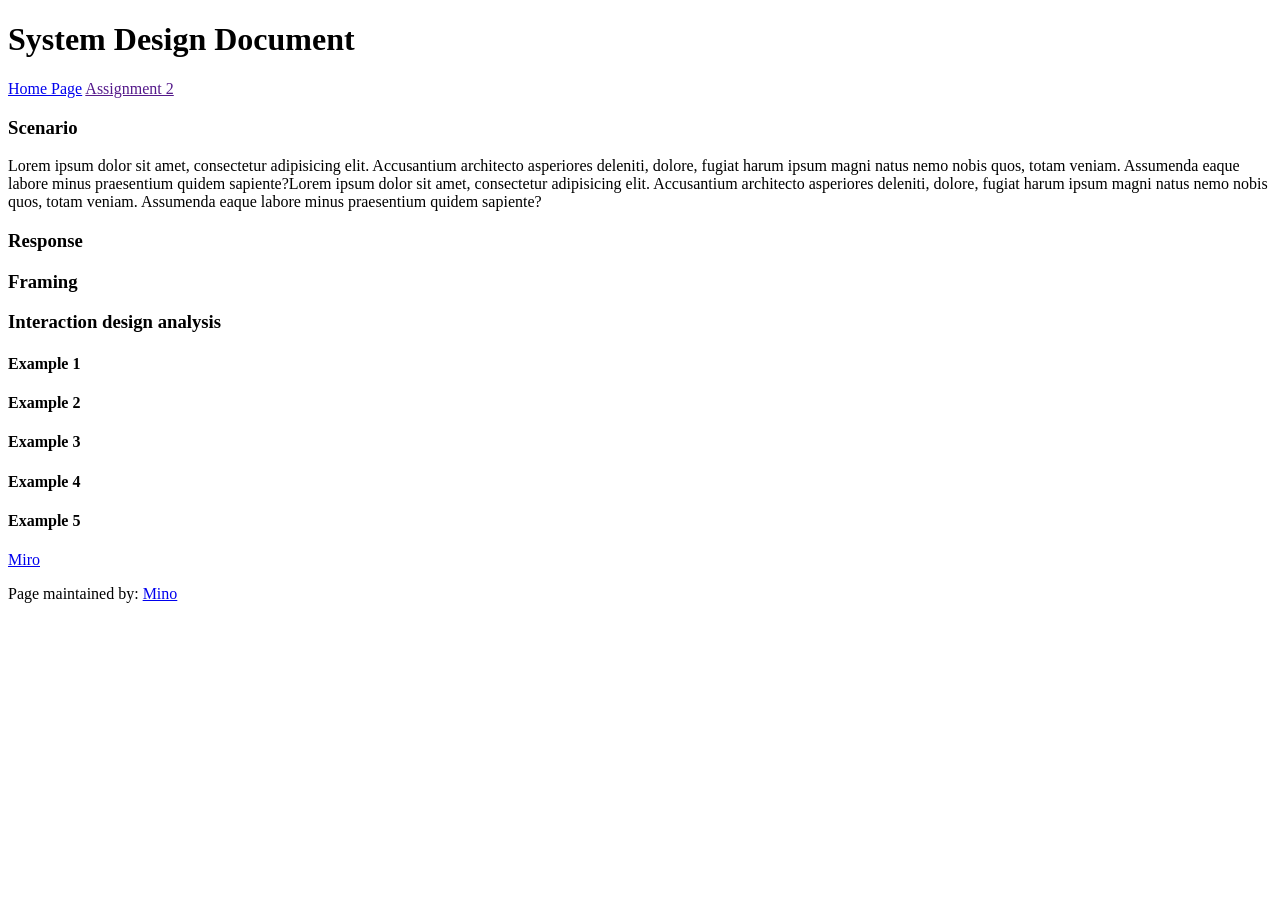
==== assignment1.html @ 92b1b7b3 "Update assignment1.html" ====
<!doctype html>
<html lang="en">
<head>
    <meta charset="UTF-8">
    <meta name="viewport"
          content="width=device-width, user-scalable=no, initial-scale=1.0, maximum-scale=1.0, minimum-scale=1.0">
    <meta http-equiv="X-UA-Compatible" content="ie=edge">

    <!-- !!!!! -->
    <!--    change this to refer to your specific page  -->
    <title>Assignment 1</title>

    <!-- !!!!! -->
    <!--  change this to your preferred icon  -->
    <!-- favicon was sourced from favicon.io but the original graphics are copyright 2020 Twitter, Inc
    and other contributors -->
    <!-- They are licensed under CC-BY 4.0 as linked below -->
    <!-- https://creativecommons.org/licenses/by/4.0/ -->
    <link rel="icon" type="image/png" href="./assets/icons/favicon.png">

    <link rel="stylesheet" href="reset.css">
    <link rel="stylesheet" href="style.css">
</head>
<body>

<header>
    <!-- !!!!! -->
    <!--    change this to your preferred online name  -->
    <h1>System Design Document</h1>
</header>

<div class="mainNavContainer">

    <nav>
        <a href="./index.html">Home Page</a>
        <a href="">Assignment 2</a>
    </nav>

    <main>
        <section id="scenario-section">
            <h3>Scenario</h3>
            <p> Lorem ipsum dolor sit amet, consectetur adipisicing elit. Accusantium architecto asperiores deleniti, dolore, fugiat harum ipsum magni natus nemo nobis quos, totam veniam. Assumenda eaque labore minus praesentium quidem sapiente?Lorem ipsum dolor sit amet, consectetur adipisicing elit. Accusantium architecto asperiores deleniti, dolore, fugiat harum ipsum magni natus nemo nobis quos, totam veniam. Assumenda eaque labore minus praesentium quidem sapiente?</p>
        </section>

        <section>
            <h3>Response</h3>
        </section>

        <section>
            <h3>Framing</h3>
        </section>

        <section>
            <h3>Interaction design analysis</h3>
            <h4>Example 1</h4>
            <h4>Example 2</h4>
            <h4>Example 3</h4>
            <h4>Example 4</h4>
            <h4>Example 5</h4>
        </section>
        <a href="https://au.miro.com/app/board/u3jVOf5_6AQ=/?share_link_id=26769912878"> Miro</a>

    </main>

    <!-- this is an empty element which helps with spacing -->
    <aside></aside>

</div>

<footer>
    <p>
        <!-- !!!!! -->
        <!--    change this to your preferred online name and update link to refer to your github page  -->
        Page maintained by:
        <a href="https://github.com/Qiuyang-Wang" target="_blank">
            Mino
        </a>
    </p>
</footer>
</body>
</html>
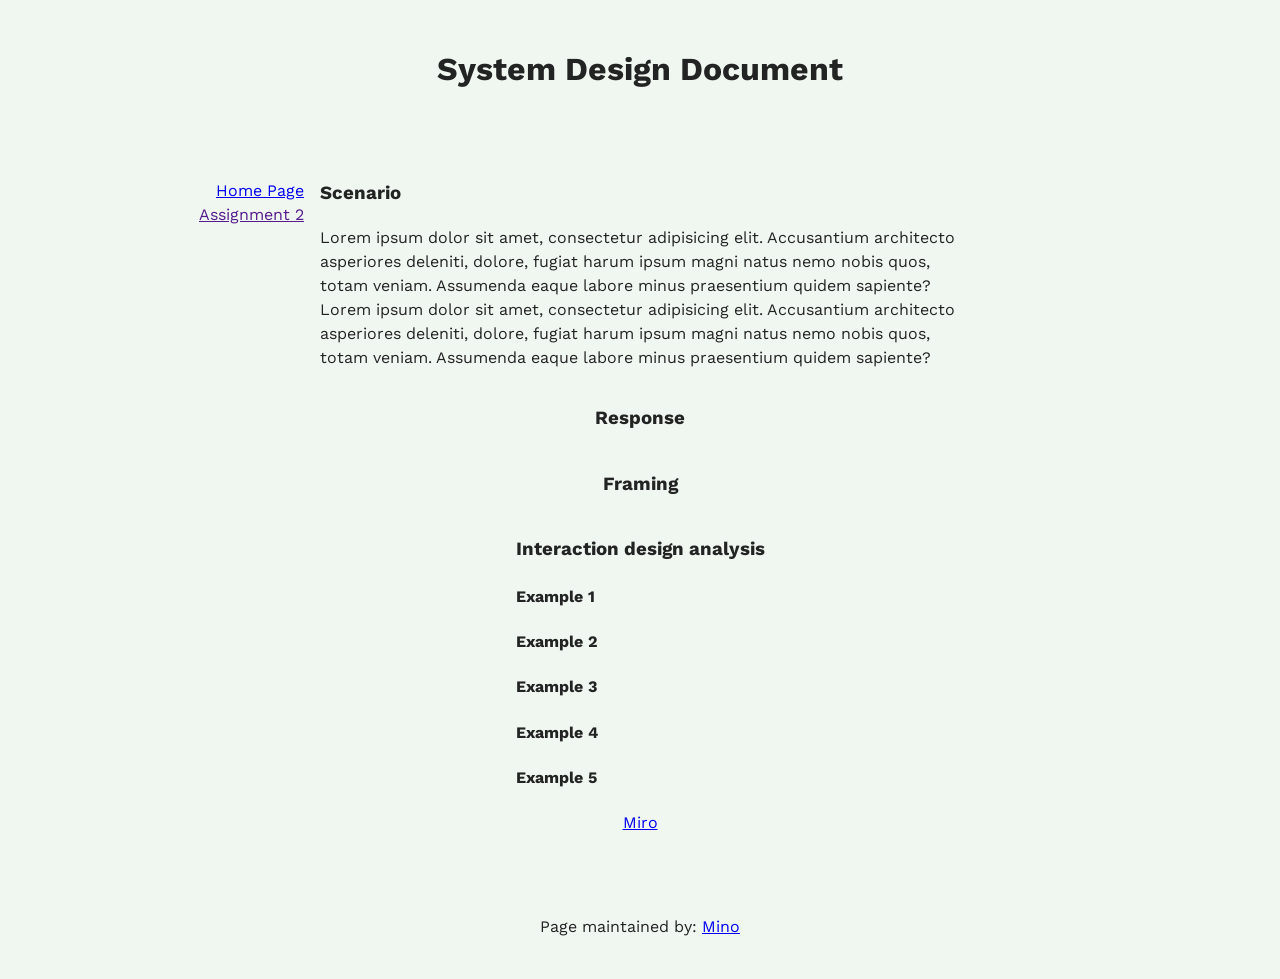
==== commit 6f817a3f: "8.5" ====
--- a/assignment1.html
+++ b/assignment1.html
@@ -38,7 +38,7 @@
 
     <main>
         <section id="scenario-section">
-            <h3>Scenario</h3>
+            <h3 class="firstSectionHeading">Scenario</h3>
             <p> Lorem ipsum dolor sit amet, consectetur adipisicing elit. Accusantium architecto asperiores deleniti, dolore, fugiat harum ipsum magni natus nemo nobis quos, totam veniam. Assumenda eaque labore minus praesentium quidem sapiente?Lorem ipsum dolor sit amet, consectetur adipisicing elit. Accusantium architecto asperiores deleniti, dolore, fugiat harum ipsum magni natus nemo nobis quos, totam veniam. Assumenda eaque labore minus praesentium quidem sapiente?</p>
         </section>
 
--- a/style.css
+++ b/style.css
@@ -0,0 +1,140 @@
+/*!!!!!*/
+/*add in your own font imports here*/
+/*remember to update them in the rest of the CSS : eg the body selector*/
+@import url('https://fonts.googleapis.com/css2?family=Work+Sans:ital,wght@0,100..900;1,100..900&display=swap');
+
+/*!!!!!*/
+/*change out, and/or add colours to the colour scheme*/
+:root{
+    /* basic 2-bit palette from 1bit Monitor Glow Palette by Polyducks */
+    /* https://lospec.com/palette-list/1bit-monitor-glow */
+    --colour-1: #222323;
+    --colour-2: #f0f6f0;
+}
+
+/* this swaps the colour order to account for user's OS dark mode */
+/*!!!!!*/
+/*remember to update the colours here too to reflect the above changes*/
+@media (prefers-color-scheme: dark) {
+    :root{
+        --colour-1: #f0f6f0;
+        --colour-2: #222323;
+    }
+}
+
+
+body {
+    background-color: var(--colour-2);
+    color: var(--colour-1);
+    font-family: 'Work Sans', sans-serif;
+    line-height: 1.5;
+    padding: 1rem;
+    display: flex;
+    flex-direction: column;
+    gap: 1rem;
+}
+
+header {
+    display: flex;
+    justify-content: center;
+    margin-block-end: 3rem;
+}
+
+.mainNavContainer {
+    flex: 1;
+    display: flex;
+    justify-content: center;
+    gap: 1rem;
+}
+
+nav {
+    display: flex;
+    flex-direction: column;
+    min-width: fit-content;
+    flex: 1;
+    align-items: flex-end;
+}
+
+main {
+    display: flex;
+    flex-direction: column;
+    align-items: center;
+}
+
+section{
+    max-width: 80rch;
+}
+
+.firstSectionHeading{
+    margin-top: 0;
+}
+
+aside {
+    visibility: hidden;
+    flex: 1;
+}
+
+footer {
+    display: flex;
+    justify-content: center;
+    margin-block-start: 3rem;
+}
+
+/*technique from Kevin Powell*/
+/*https://youtu.be/CU8Plk-53RU?si=zMpP0Pfbg1SaXeDB&t=255*/
+/*longer post about how this works and the * + * selector*/
+/*https://alistapart.com/article/axiomatic-css-and-lobotomized-owls/*/
+.prose > * + * {
+    margin-block-start: var(--prose-flow, 1em);
+}
+
+/* breakpoints from Material Design Spec https://m3.material.io/foundations/layout/breakpoints/overview */
+/* while sometimes mobile first is recommended, as we will be focused on desktop, we will start there */
+
+/* assumed base sizing is large (1200–1599px) : desktop  */
+
+/* extra-large breakpoint : desktop, ultrawide monitors */
+@media (width > 1600px) {
+
+}
+
+/* expanded breakpoint : phone or tablet in landscape, desktop */
+@media (width < 1200px) {
+    header {
+        margin-block-end: 2rem;
+    }
+    footer {
+        margin-block-start: 2rem;
+    }
+}
+/* medium breakpoint : tablet in portrait */
+@media (width < 840px) {
+    header {
+        margin-block-end: 1rem;
+    }
+    .mainNavContainer {
+        flex-direction: column;
+        justify-content: flex-start;
+        align-items: center;
+    }
+    nav {
+        flex: 0;
+        width: 100%;
+        max-width: 80rch;
+        justify-content: space-between;
+        flex-direction: row;
+    }
+    main {
+        flex: 1;
+    }
+    aside {
+        flex: 0;
+    }
+    footer {
+        margin-block-start: 1rem;
+    }
+}
+/* compact breakpoint : phone in portrait */
+@media (width < 600px) {
+
+}
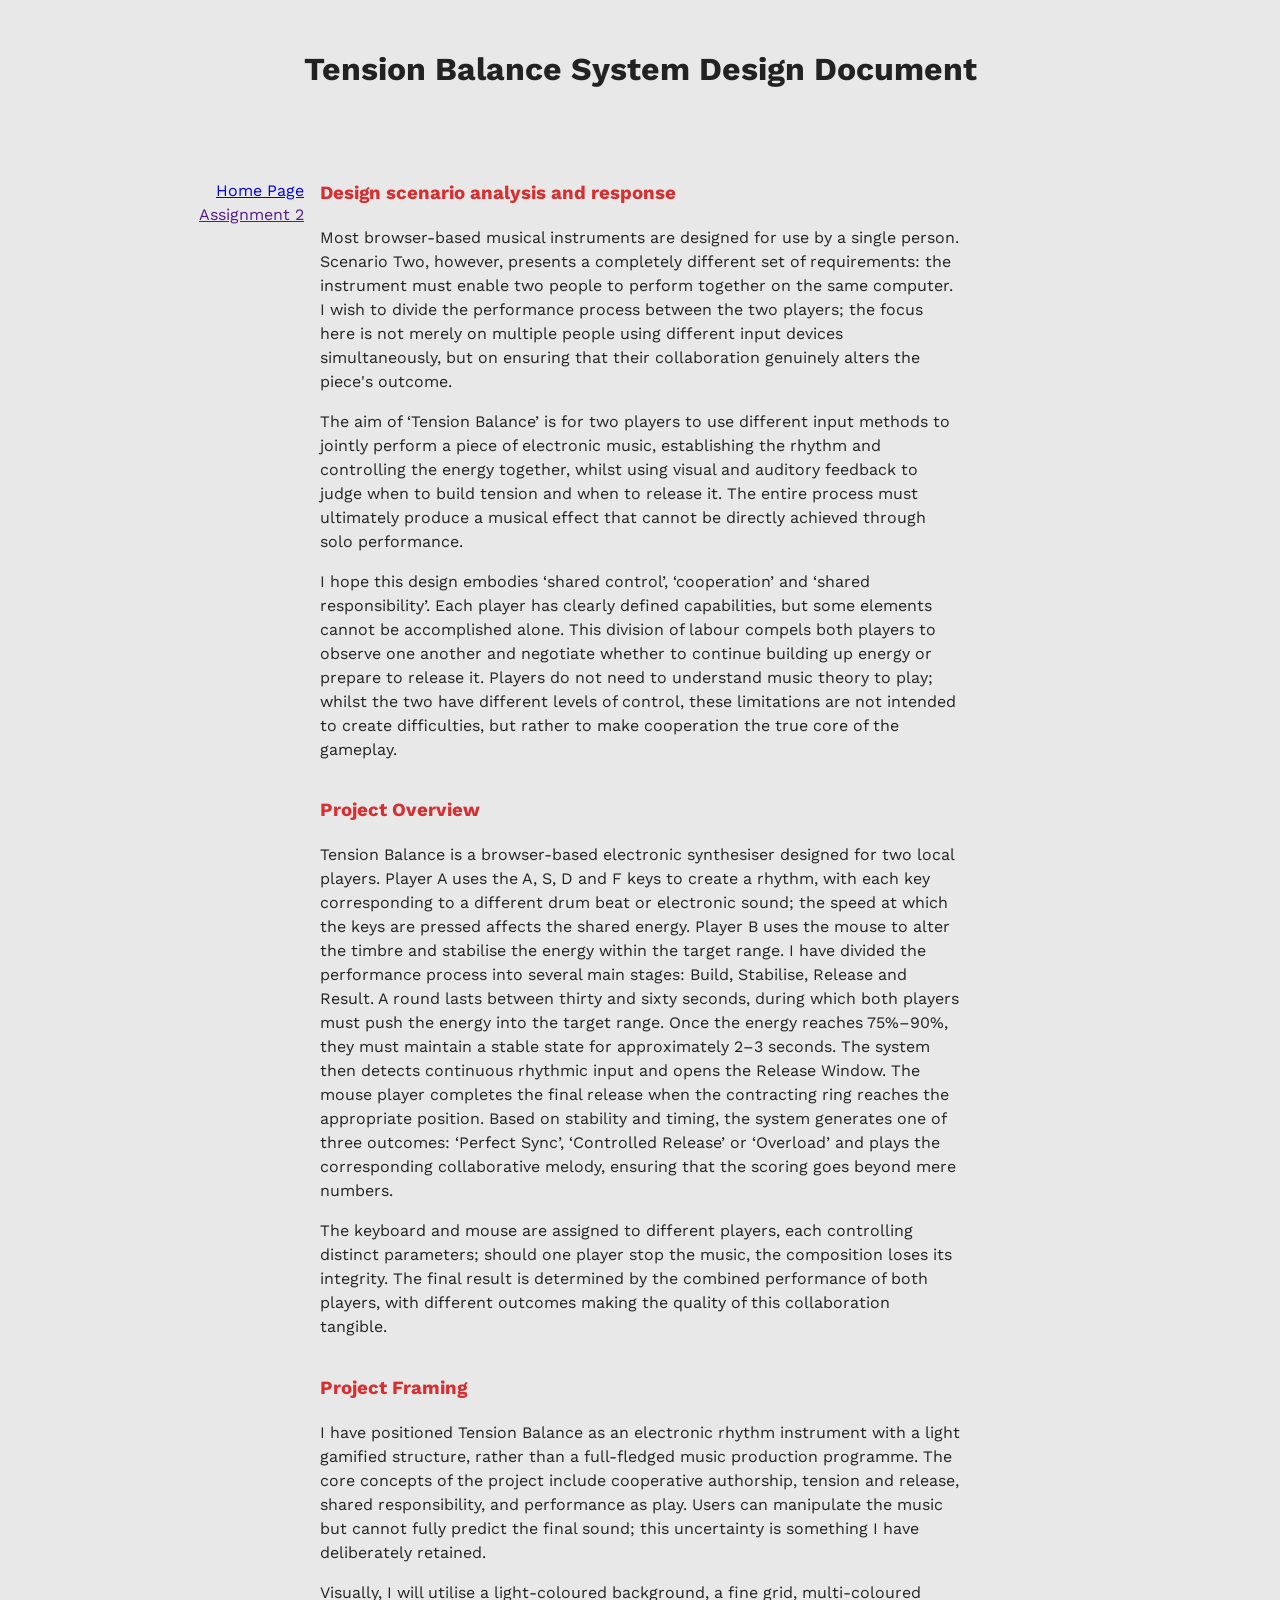
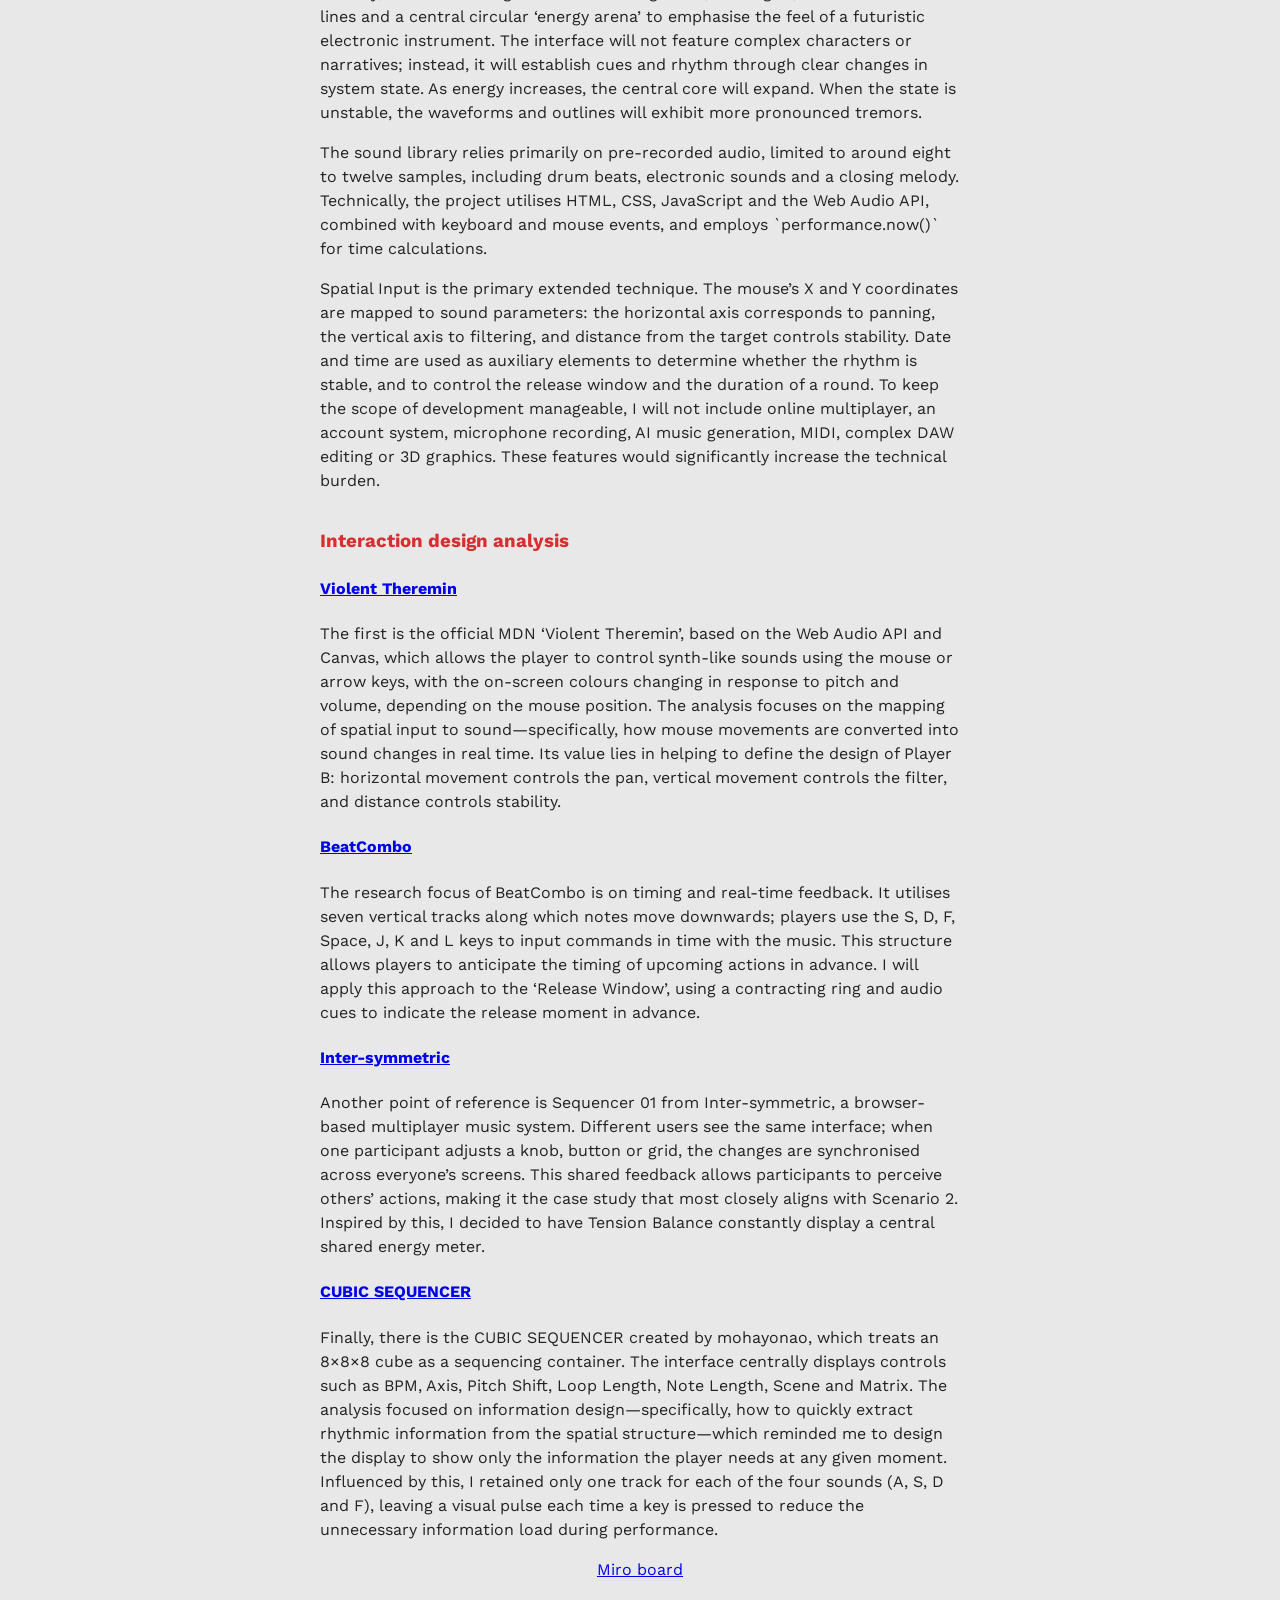
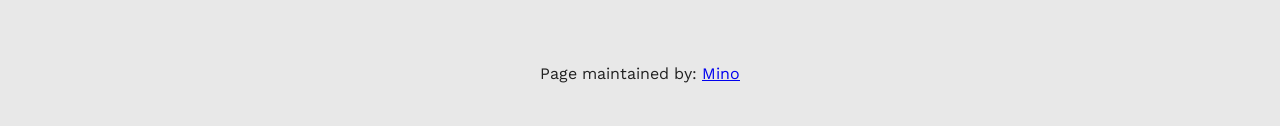
==== commit 55a04aac: "8.10" ====
--- a/assignment1.html
+++ b/assignment1.html
@@ -26,7 +26,7 @@
 <header>
     <!-- !!!!! -->
     <!--    change this to your preferred online name  -->
-    <h1>System Design Document</h1>
+    <h1>Tension Balance System Design Document</h1>
 </header>
 
 <div class="mainNavContainer">
@@ -38,27 +38,46 @@
 
     <main>
         <section id="scenario-section">
-            <h3 class="firstSectionHeading">Scenario</h3>
-            <p> Lorem ipsum dolor sit amet, consectetur adipisicing elit. Accusantium architecto asperiores deleniti, dolore, fugiat harum ipsum magni natus nemo nobis quos, totam veniam. Assumenda eaque labore minus praesentium quidem sapiente?Lorem ipsum dolor sit amet, consectetur adipisicing elit. Accusantium architecto asperiores deleniti, dolore, fugiat harum ipsum magni natus nemo nobis quos, totam veniam. Assumenda eaque labore minus praesentium quidem sapiente?</p>
+            <h3 class="firstSectionHeading">Design scenario analysis and response</h3>
+            <p> Most browser-based musical instruments are designed for use by a single person. Scenario Two, however, presents a completely different set of requirements: the instrument must enable two people to perform together on the same computer. I wish to divide the performance process between the two players; the focus here is not merely on multiple people using different input devices simultaneously, but on ensuring that their collaboration genuinely alters the piece's outcome.</p>
+            <p>The aim of ‘Tension Balance’ is for two players to use different input methods to jointly perform a piece of electronic music, establishing the rhythm and controlling the energy together, whilst using visual and auditory feedback to judge when to build tension and when to release it. The entire process must ultimately produce a musical effect that cannot be directly achieved through solo performance.</p>
+            <p>I hope this design embodies ‘shared control’, ‘cooperation’ and ‘shared responsibility’. Each player has clearly defined capabilities, but some elements cannot be accomplished alone. This division of labour compels both players to observe one another and negotiate whether to continue building up energy or prepare to release it. Players do not need to understand music theory to play; whilst the two have different levels of control, these limitations are not intended to create difficulties, but rather to make cooperation the true core of the gameplay.</p>
         </section>
 
         <section>
-            <h3>Response</h3>
+            <h3>Project Overview</h3>
+            <p>Tension Balance is a browser-based electronic synthesiser designed for two local players. Player A uses the A, S, D and F keys to create a rhythm, with each key corresponding to a different drum beat or electronic sound; the speed at which the keys are pressed affects the shared energy. Player B uses the mouse to alter the timbre and stabilise the energy within the target range. I have divided the performance process into several main stages: Build, Stabilise, Release and Result. A round lasts between thirty and sixty seconds, during which both players must push the energy into the target range. Once the energy reaches 75%–90%, they must maintain a stable state for approximately 2–3 seconds. The system then detects continuous rhythmic input and opens the Release Window. The mouse player completes the final release when the contracting ring reaches the appropriate position. Based on stability and timing, the system generates one of three outcomes: ‘Perfect Sync’, ‘Controlled Release’ or ‘Overload’ and plays the corresponding collaborative melody, ensuring that the scoring goes beyond mere numbers.</p>
+            <p>The keyboard and mouse are assigned to different players, each controlling distinct parameters; should one player stop the music, the composition loses its integrity. The final result is determined by the combined performance of both players, with different outcomes making the quality of this collaboration tangible.</p>
         </section>
 
         <section>
-            <h3>Framing</h3>
+            <h3>Project Framing</h3>
+            <p>I have positioned Tension Balance as an electronic rhythm instrument with a light gamified structure, rather than a full-fledged music production programme. The core concepts of the project include cooperative authorship, tension and release, shared responsibility, and performance as play. Users can manipulate the music but cannot fully predict the final sound; this uncertainty is something I have deliberately retained.</p>
+            <p>Visually, I will utilise a light-coloured background, a fine grid, multi-coloured lines and a central circular ‘energy arena’ to emphasise the feel of a futuristic electronic instrument. The interface will not feature complex characters or narratives; instead, it will establish cues and rhythm through clear changes in system state. As energy increases, the central core will expand. When the state is unstable, the waveforms and outlines will exhibit more pronounced tremors. </p>
+            <p>The sound library relies primarily on pre-recorded audio, limited to around eight to twelve samples, including drum beats, electronic sounds and a closing melody. Technically, the project utilises HTML, CSS, JavaScript and the Web Audio API, combined with keyboard and mouse events, and employs `performance.now()` for time calculations. </p>
+            <p>Spatial Input is the primary extended technique. The mouse’s X and Y coordinates are mapped to sound parameters: the horizontal axis corresponds to panning, the vertical axis to filtering, and distance from the target controls stability. Date and time are used as auxiliary elements to determine whether the rhythm is stable, and to control the release window and the duration of a round. To keep the scope of development manageable, I will not include online multiplayer, an account system, microphone recording, AI music generation, MIDI, complex DAW editing or 3D graphics. These features would significantly increase the technical burden.</p>
         </section>
 
         <section>
             <h3>Interaction design analysis</h3>
-            <h4>Example 1</h4>
-            <h4>Example 2</h4>
-            <h4>Example 3</h4>
-            <h4>Example 4</h4>
-            <h4>Example 5</h4>
+            <h4>
+                <a href="https://mdn.github.io/webaudio-examples/violent-theremin/">Violent Theremin</a>
+            </h4>
+            <p>The first is the official MDN ‘Violent Theremin’, based on the Web Audio API and Canvas, which allows the player to control synth-like sounds using the mouse or arrow keys, with the on-screen colours changing in response to pitch and volume, depending on the mouse position. The analysis focuses on the mapping of spatial input to sound—specifically, how mouse movements are converted into sound changes in real time. Its value lies in helping to define the design of Player B: horizontal movement controls the pan, vertical movement controls the filter, and distance controls stability.</p>
+            <h4>
+                <a href="https://www.beatcombo.com/">BeatCombo</a>
+            </h4>
+            <p>The research focus of BeatCombo is on timing and real-time feedback. It utilises seven vertical tracks along which notes move downwards; players use the S, D, F, Space, J, K and L keys to input commands in time with the music. This structure allows players to anticipate the timing of upcoming actions in advance. I will apply this approach to the ‘Release Window’, using a contracting ring and audio cues to indicate the release moment in advance.</p>
+            <h4>
+                <a href="https://intersymmetric.xyz/">Inter-symmetric</a>
+            </h4>
+            <p>Another point of reference is Sequencer 01 from Inter-symmetric, a browser-based multiplayer music system. Different users see the same interface; when one participant adjusts a knob, button or grid, the changes are synchronised across everyone’s screens. This shared feedback allows participants to perceive others’ actions, making it the case study that most closely aligns with Scenario 2. Inspired by this, I decided to have Tension Balance constantly display a central shared energy meter.</p>
+            <h4>
+                <a href="https://mohayonao.github.io/cubic-sequencer/">CUBIC SEQUENCER</a>
+            </h4>
+            <p>Finally, there is the CUBIC SEQUENCER created by mohayonao, which treats an 8×8×8 cube as a sequencing container. The interface centrally displays controls such as BPM, Axis, Pitch Shift, Loop Length, Note Length, Scene and Matrix. The analysis focused on information design—specifically, how to quickly extract rhythmic information from the spatial structure—which reminded me to design the display to show only the information the player needs at any given moment. Influenced by this, I retained only one track for each of the four sounds (A, S, D and F), leaving a visual pulse each time a key is pressed to reduce the unnecessary information load during performance.</p>
         </section>
-        <a href="https://au.miro.com/app/board/u3jVOf5_6AQ=/?share_link_id=26769912878"> Miro</a>
+        <a href="https://au.miro.com/app/board/u3jVOf5_6AQ=/?share_link_id=26769912878"> Miro board</a>
 
     </main>
 
--- a/style.css
+++ b/style.css
@@ -8,8 +8,8 @@
 :root{
     /* basic 2-bit palette from 1bit Monitor Glow Palette by Polyducks */
     /* https://lospec.com/palette-list/1bit-monitor-glow */
-    --colour-1: #222323;
-    --colour-2: #f0f6f0;
+    --colour-1: #222222;
+    --colour-2: #e8e8e8;
 }
 
 /* this swaps the colour order to account for user's OS dark mode */
@@ -63,6 +63,10 @@
 
 section{
     max-width: 80rch;
+}
+
+h3{
+    color: #d82e2f;
 }
 
 .firstSectionHeading{
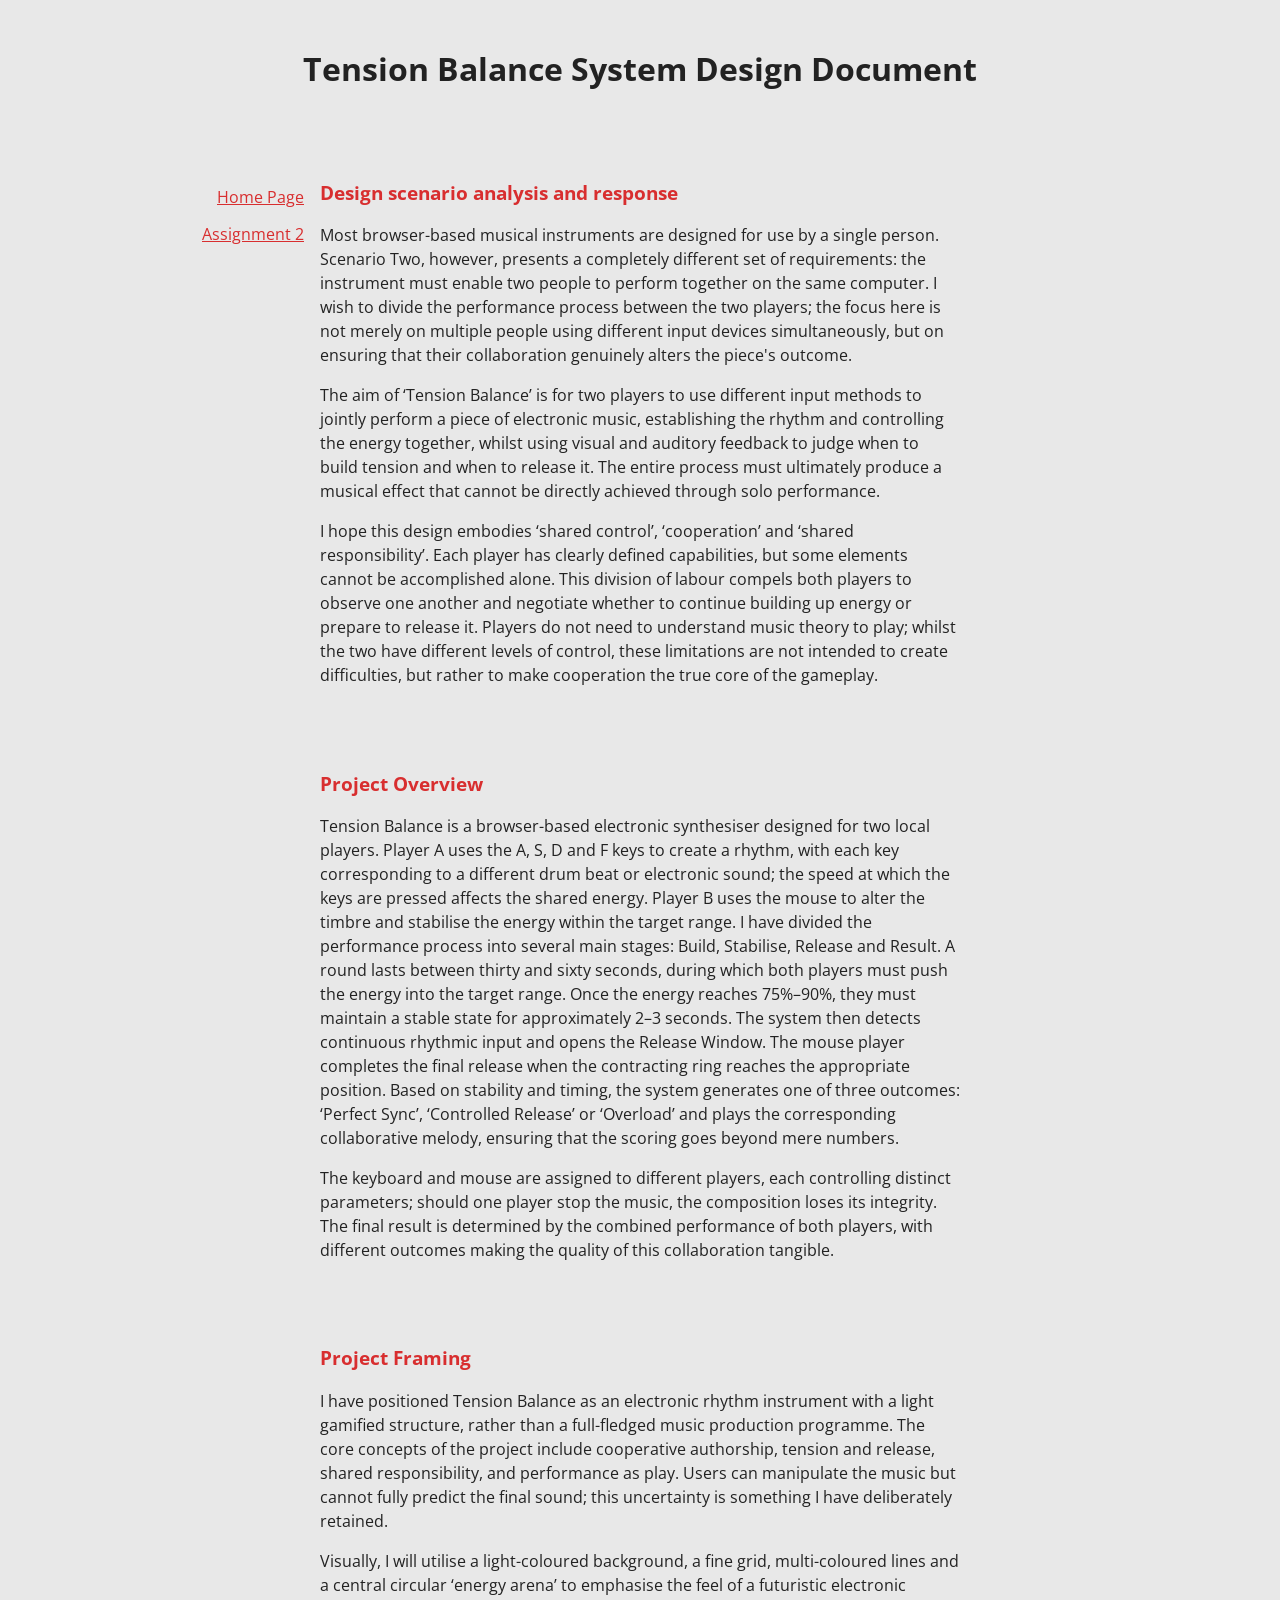
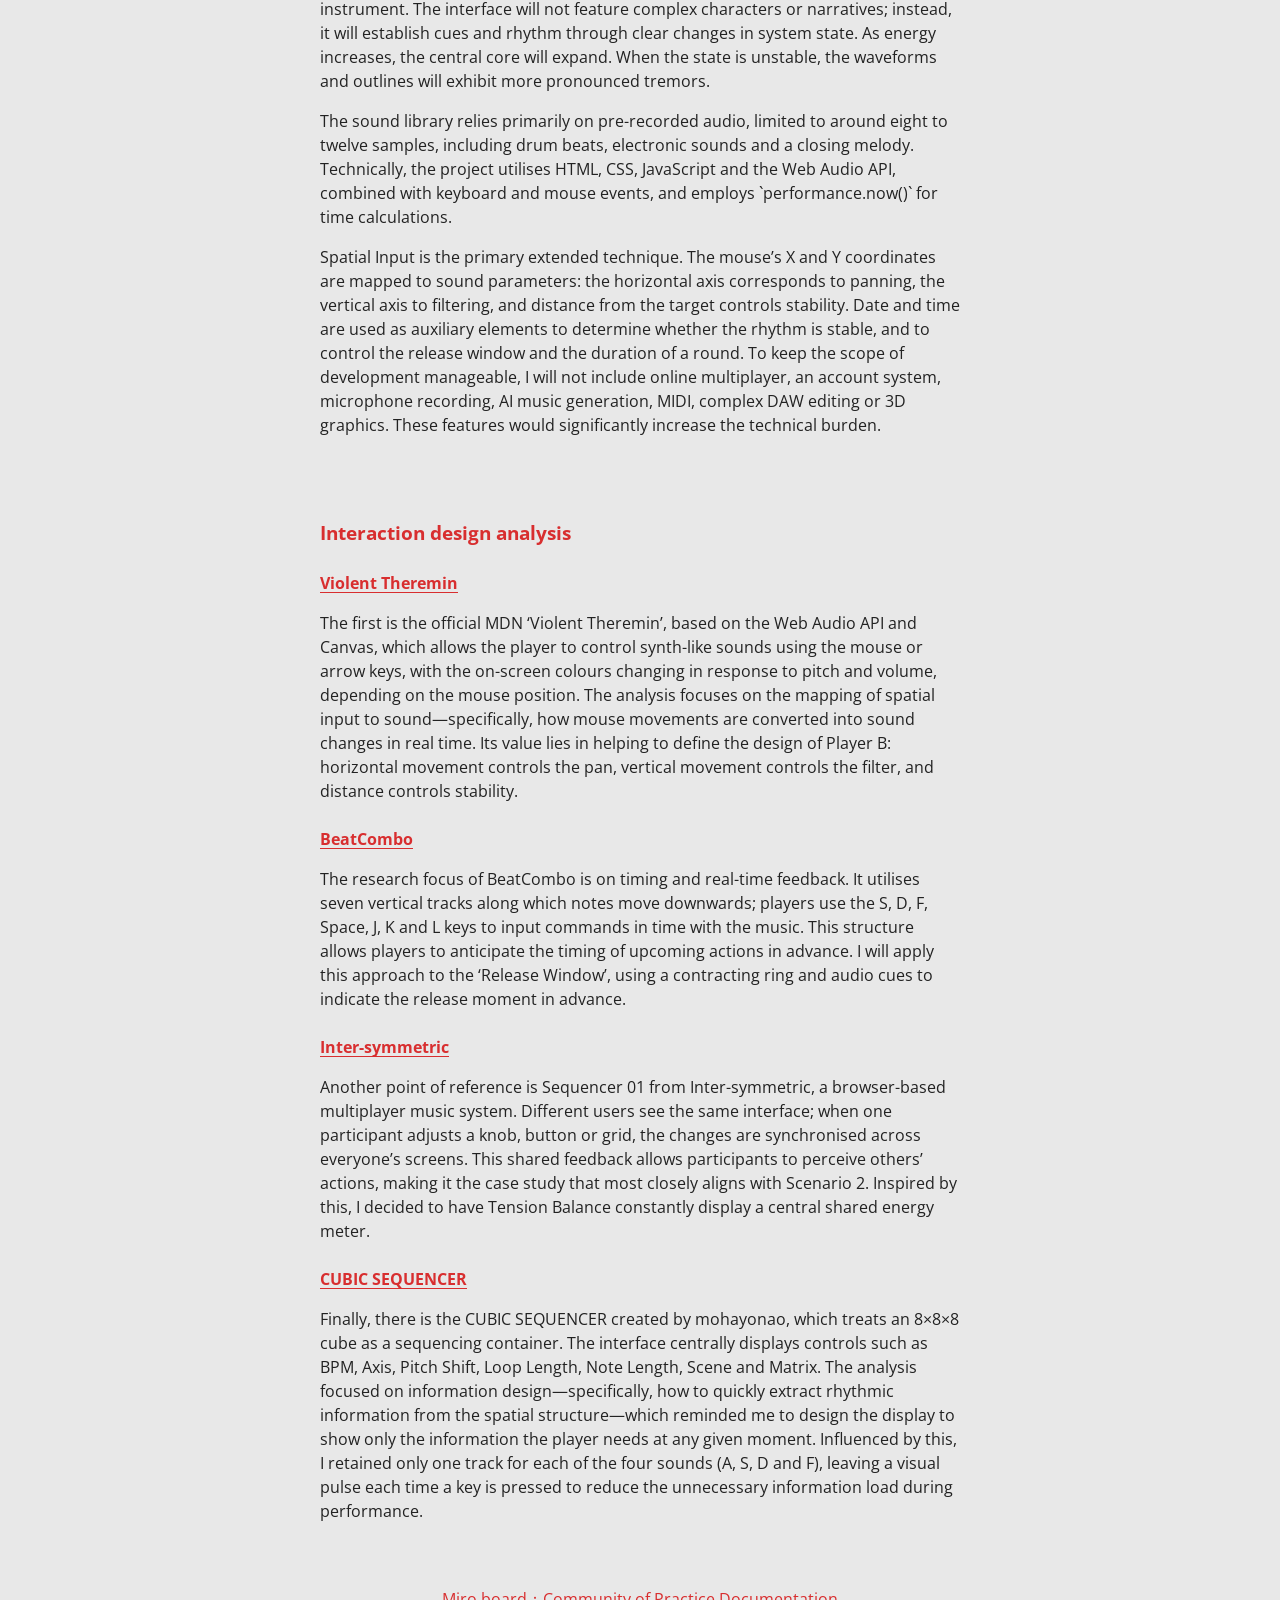
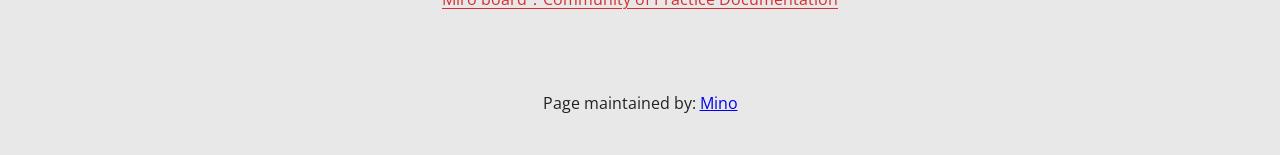
==== commit c6b4b821: "8.11" ====
--- a/assignment1.html
+++ b/assignment1.html
@@ -8,7 +8,7 @@
 
     <!-- !!!!! -->
     <!--    change this to refer to your specific page  -->
-    <title>Assignment 1</title>
+    <title>Mino Assignment 1</title>
 
     <!-- !!!!! -->
     <!--  change this to your preferred icon  -->
@@ -77,7 +77,7 @@
             </h4>
             <p>Finally, there is the CUBIC SEQUENCER created by mohayonao, which treats an 8×8×8 cube as a sequencing container. The interface centrally displays controls such as BPM, Axis, Pitch Shift, Loop Length, Note Length, Scene and Matrix. The analysis focused on information design—specifically, how to quickly extract rhythmic information from the spatial structure—which reminded me to design the display to show only the information the player needs at any given moment. Influenced by this, I retained only one track for each of the four sounds (A, S, D and F), leaving a visual pulse each time a key is pressed to reduce the unnecessary information load during performance.</p>
         </section>
-        <a href="https://au.miro.com/app/board/u3jVOf5_6AQ=/?share_link_id=26769912878"> Miro board</a>
+        <a href="https://au.miro.com/app/board/u3jVOf5_6AQ=/?share_link_id=557113660621"> Miro board：Community of Practice Documentation</a>
 
     </main>
 
--- a/style.css
+++ b/style.css
@@ -1,7 +1,7 @@
 /*!!!!!*/
 /*add in your own font imports here*/
 /*remember to update them in the rest of the CSS : eg the body selector*/
-@import url('https://fonts.googleapis.com/css2?family=Work+Sans:ital,wght@0,100..900;1,100..900&display=swap');
+@import url('https://fonts.googleapis.com/css2?family=Open+Sans:wght@400;500;600;700&display=swap');
 
 /*!!!!!*/
 /*change out, and/or add colours to the colour scheme*/
@@ -17,8 +17,8 @@
 /*remember to update the colours here too to reflect the above changes*/
 @media (prefers-color-scheme: dark) {
     :root{
-        --colour-1: #f0f6f0;
-        --colour-2: #222323;
+        --colour-1: #e8e8e8;
+        --colour-2: #222222;
     }
 }
 
@@ -26,7 +26,7 @@
 body {
     background-color: var(--colour-2);
     color: var(--colour-1);
-    font-family: 'Work Sans', sans-serif;
+    font-family: 'Open Sans', sans-serif;
     line-height: 1.5;
     padding: 1rem;
     display: flex;
@@ -54,19 +54,52 @@
     flex: 1;
     align-items: flex-end;
 }
+nav a {
+    color: #d82e2f;
+    text-decoration: underline;
+    padding: 0.4rem 0;
+}
+
+nav a:hover {
+    text-decoration: underline;
+}
 
 main {
     display: flex;
     flex-direction: column;
     align-items: center;
 }
-
-section{
-    max-width: 80rch;
+main a {
+    color: #d82e2f;
+    text-underline-offset: 0.2em;
 }
 
-h3{
+main a:hover {
+    text-decoration-thickness: 2px;
+}
+
+section {
+    width: 100%;
+    max-width: 80rch;
+    margin-block-end: 3rem;
+}
+section > * + * {
+    margin-block-start: 1rem;
+}
+
+h1 {
+    white-space: nowrap;
+    font-size: 2rem;
+}
+
+h3 {
     color: #d82e2f;
+    margin-block-end: 1rem;
+}
+
+h4 {
+    margin-block-start: 1.5rem;
+    margin-block-end: 0.5rem;
 }
 
 .firstSectionHeading{
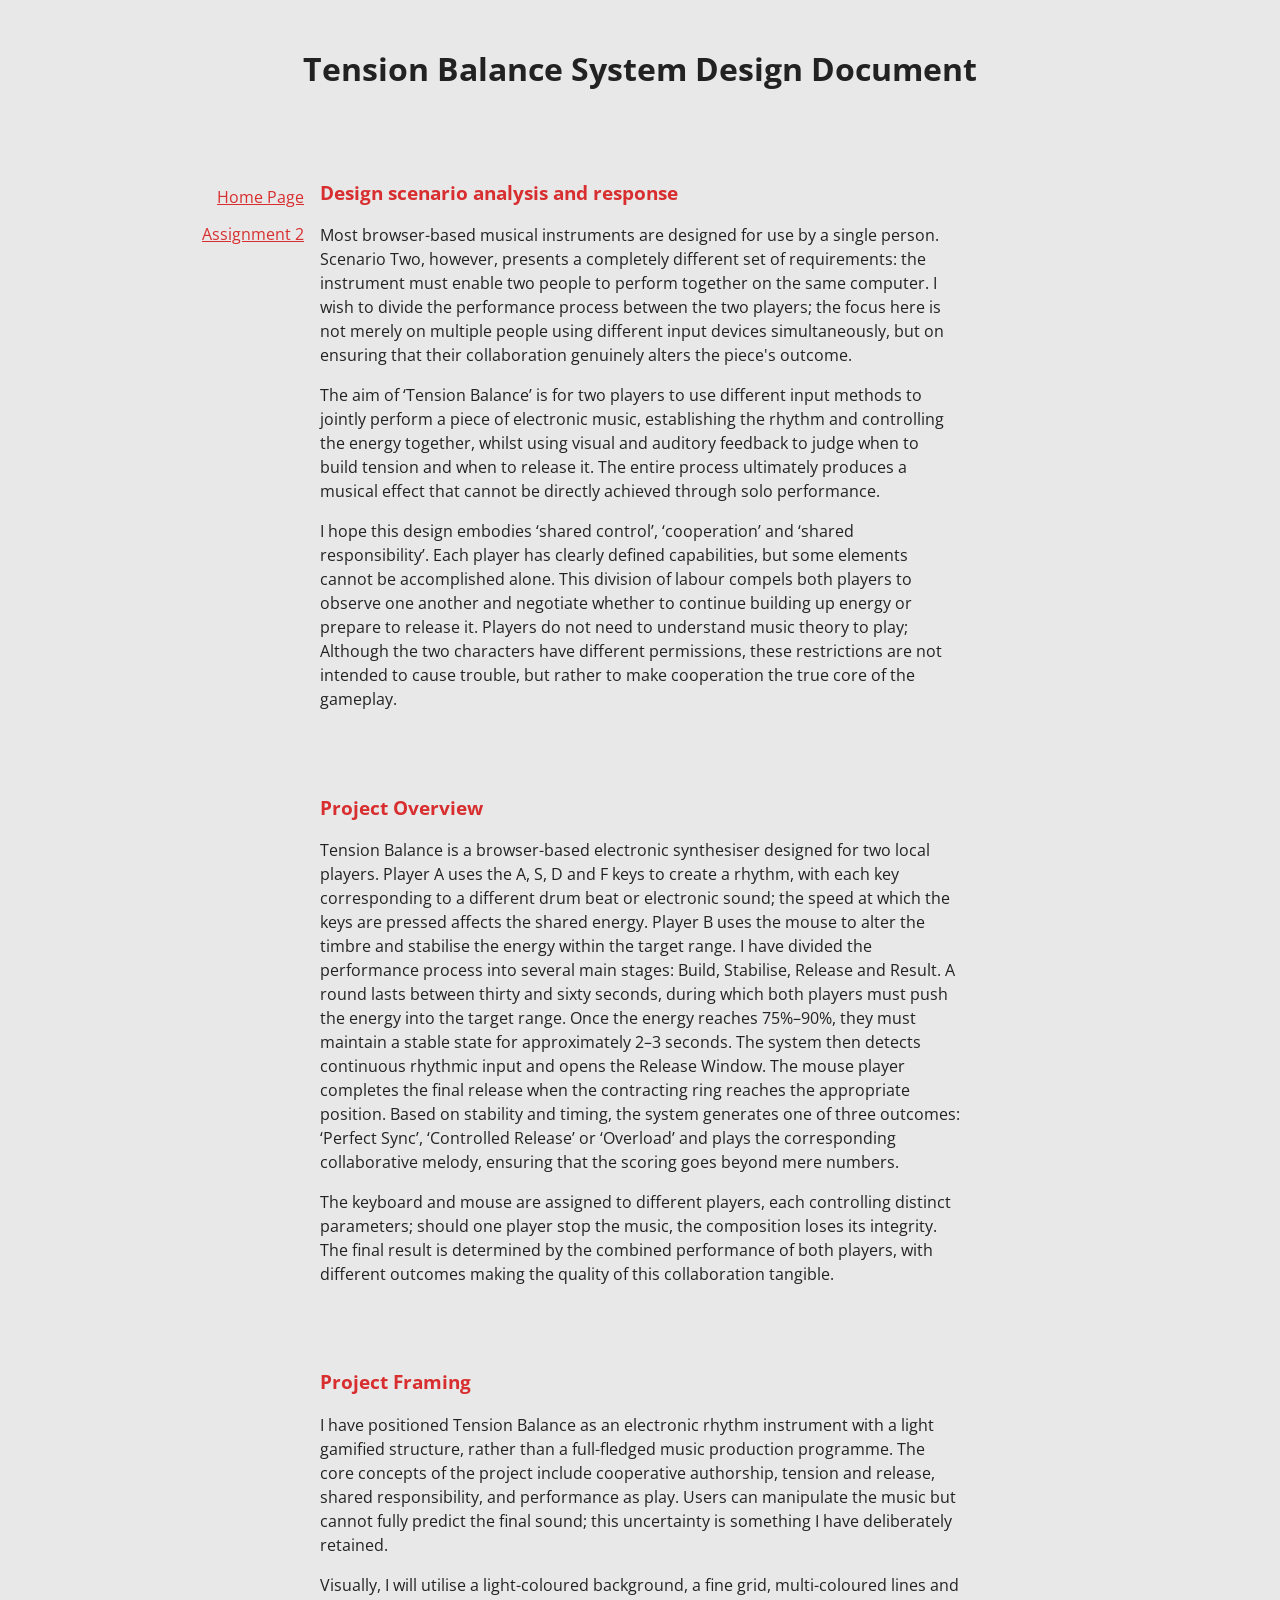
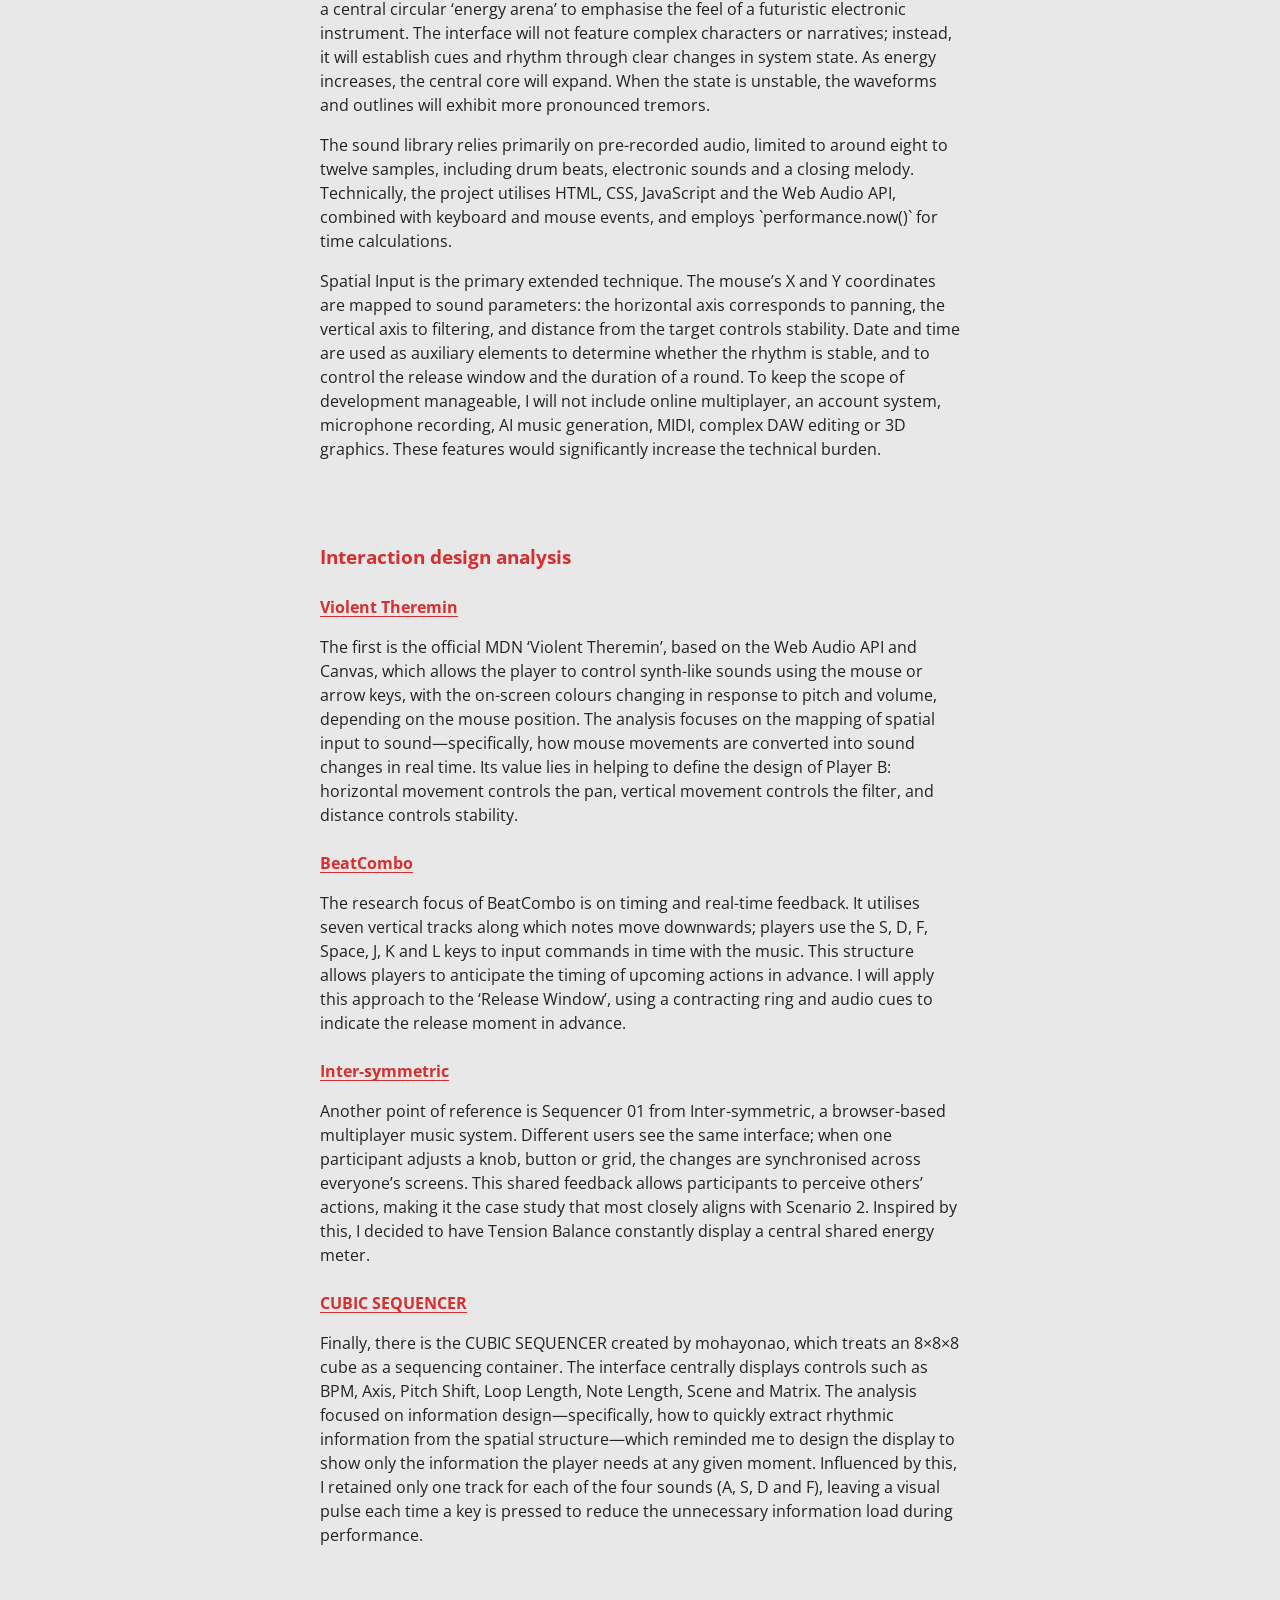
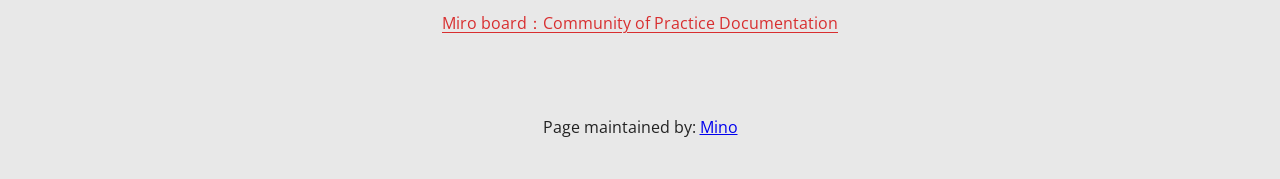
==== commit 4e1a6193: "Update assignment1.html" ====
--- a/assignment1.html
+++ b/assignment1.html
@@ -40,8 +40,8 @@
         <section id="scenario-section">
             <h3 class="firstSectionHeading">Design scenario analysis and response</h3>
             <p> Most browser-based musical instruments are designed for use by a single person. Scenario Two, however, presents a completely different set of requirements: the instrument must enable two people to perform together on the same computer. I wish to divide the performance process between the two players; the focus here is not merely on multiple people using different input devices simultaneously, but on ensuring that their collaboration genuinely alters the piece's outcome.</p>
-            <p>The aim of ‘Tension Balance’ is for two players to use different input methods to jointly perform a piece of electronic music, establishing the rhythm and controlling the energy together, whilst using visual and auditory feedback to judge when to build tension and when to release it. The entire process must ultimately produce a musical effect that cannot be directly achieved through solo performance.</p>
-            <p>I hope this design embodies ‘shared control’, ‘cooperation’ and ‘shared responsibility’. Each player has clearly defined capabilities, but some elements cannot be accomplished alone. This division of labour compels both players to observe one another and negotiate whether to continue building up energy or prepare to release it. Players do not need to understand music theory to play; whilst the two have different levels of control, these limitations are not intended to create difficulties, but rather to make cooperation the true core of the gameplay.</p>
+            <p>The aim of ‘Tension Balance’ is for two players to use different input methods to jointly perform a piece of electronic music, establishing the rhythm and controlling the energy together, whilst using visual and auditory feedback to judge when to build tension and when to release it. The entire process ultimately produces a musical effect that cannot be directly achieved through solo performance.</p>
+            <p>I hope this design embodies ‘shared control’, ‘cooperation’ and ‘shared responsibility’. Each player has clearly defined capabilities, but some elements cannot be accomplished alone. This division of labour compels both players to observe one another and negotiate whether to continue building up energy or prepare to release it. Players do not need to understand music theory to play; Although the two characters have different permissions, these restrictions are not intended to cause trouble, but rather to make cooperation the true core of the gameplay.</p>
         </section>
 
         <section>
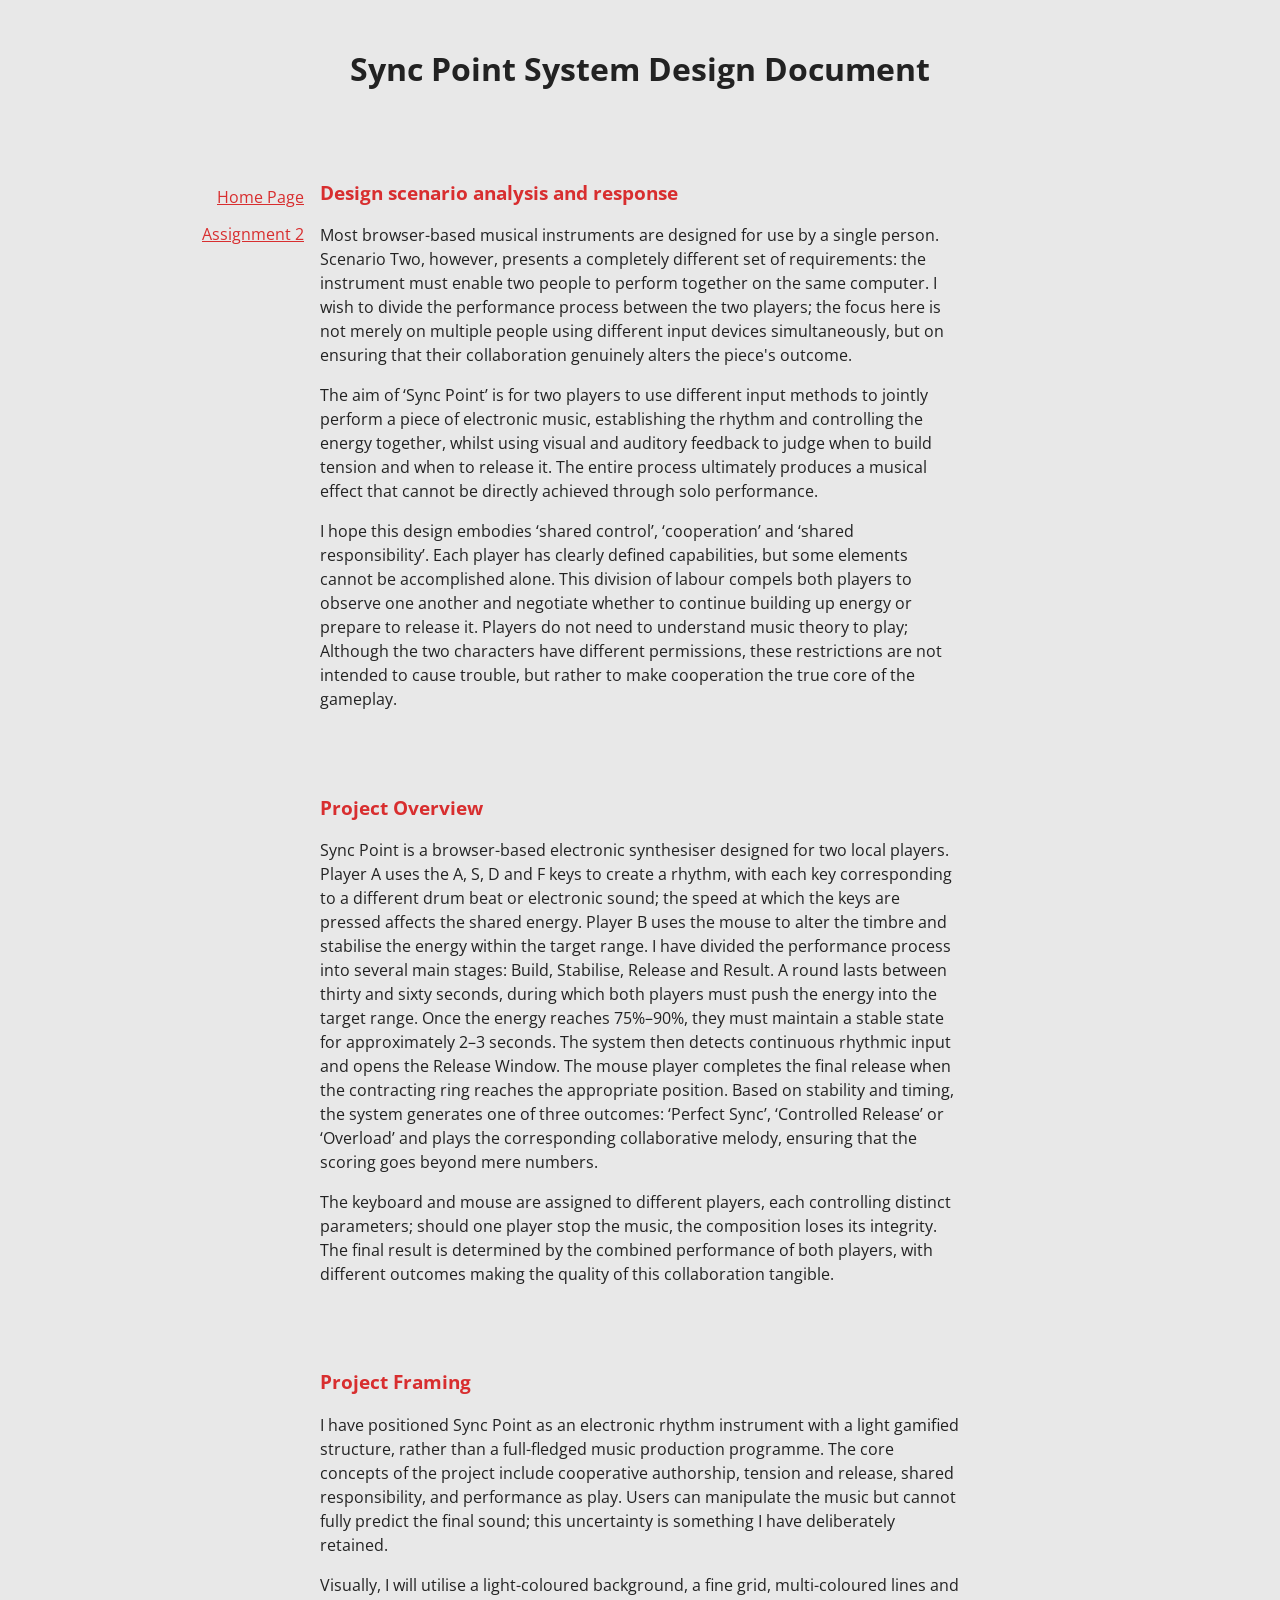
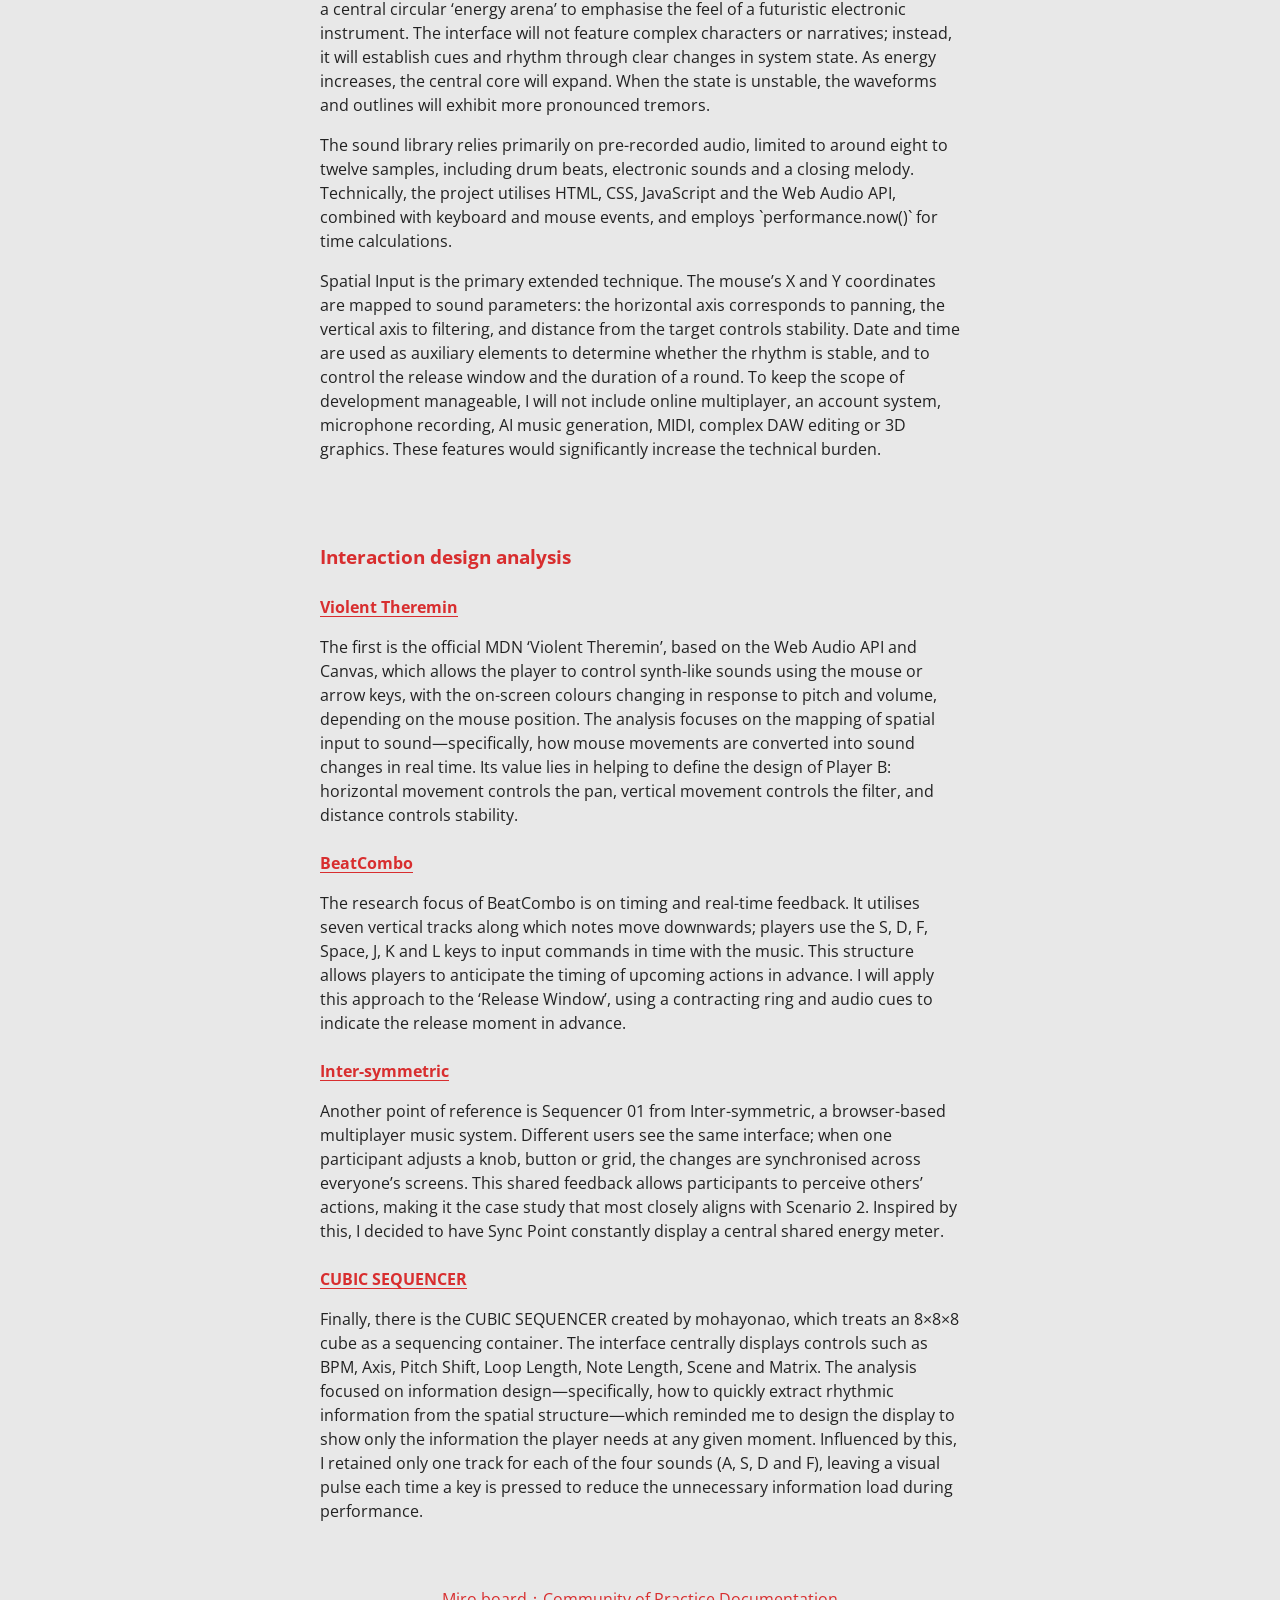
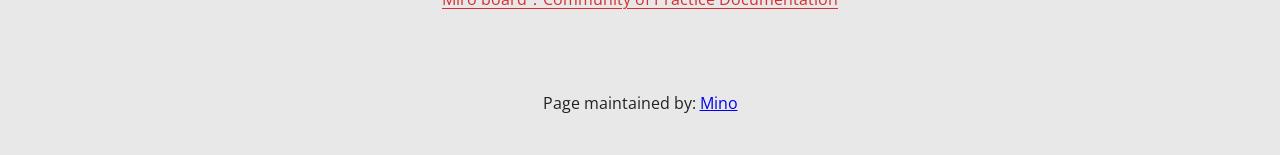
==== commit c817b340: "A1" ====
--- a/assignment1.html
+++ b/assignment1.html
@@ -26,7 +26,7 @@
 <header>
     <!-- !!!!! -->
     <!--    change this to your preferred online name  -->
-    <h1>Tension Balance System Design Document</h1>
+    <h1>Sync Point System Design Document</h1>
 </header>
 
 <div class="mainNavContainer">
@@ -40,19 +40,19 @@
         <section id="scenario-section">
             <h3 class="firstSectionHeading">Design scenario analysis and response</h3>
             <p> Most browser-based musical instruments are designed for use by a single person. Scenario Two, however, presents a completely different set of requirements: the instrument must enable two people to perform together on the same computer. I wish to divide the performance process between the two players; the focus here is not merely on multiple people using different input devices simultaneously, but on ensuring that their collaboration genuinely alters the piece's outcome.</p>
-            <p>The aim of ‘Tension Balance’ is for two players to use different input methods to jointly perform a piece of electronic music, establishing the rhythm and controlling the energy together, whilst using visual and auditory feedback to judge when to build tension and when to release it. The entire process ultimately produces a musical effect that cannot be directly achieved through solo performance.</p>
+            <p>The aim of ‘Sync Point’ is for two players to use different input methods to jointly perform a piece of electronic music, establishing the rhythm and controlling the energy together, whilst using visual and auditory feedback to judge when to build tension and when to release it. The entire process ultimately produces a musical effect that cannot be directly achieved through solo performance.</p>
             <p>I hope this design embodies ‘shared control’, ‘cooperation’ and ‘shared responsibility’. Each player has clearly defined capabilities, but some elements cannot be accomplished alone. This division of labour compels both players to observe one another and negotiate whether to continue building up energy or prepare to release it. Players do not need to understand music theory to play; Although the two characters have different permissions, these restrictions are not intended to cause trouble, but rather to make cooperation the true core of the gameplay.</p>
         </section>
 
         <section>
             <h3>Project Overview</h3>
-            <p>Tension Balance is a browser-based electronic synthesiser designed for two local players. Player A uses the A, S, D and F keys to create a rhythm, with each key corresponding to a different drum beat or electronic sound; the speed at which the keys are pressed affects the shared energy. Player B uses the mouse to alter the timbre and stabilise the energy within the target range. I have divided the performance process into several main stages: Build, Stabilise, Release and Result. A round lasts between thirty and sixty seconds, during which both players must push the energy into the target range. Once the energy reaches 75%–90%, they must maintain a stable state for approximately 2–3 seconds. The system then detects continuous rhythmic input and opens the Release Window. The mouse player completes the final release when the contracting ring reaches the appropriate position. Based on stability and timing, the system generates one of three outcomes: ‘Perfect Sync’, ‘Controlled Release’ or ‘Overload’ and plays the corresponding collaborative melody, ensuring that the scoring goes beyond mere numbers.</p>
+            <p>Sync Point is a browser-based electronic synthesiser designed for two local players. Player A uses the A, S, D and F keys to create a rhythm, with each key corresponding to a different drum beat or electronic sound; the speed at which the keys are pressed affects the shared energy. Player B uses the mouse to alter the timbre and stabilise the energy within the target range. I have divided the performance process into several main stages: Build, Stabilise, Release and Result. A round lasts between thirty and sixty seconds, during which both players must push the energy into the target range. Once the energy reaches 75%–90%, they must maintain a stable state for approximately 2–3 seconds. The system then detects continuous rhythmic input and opens the Release Window. The mouse player completes the final release when the contracting ring reaches the appropriate position. Based on stability and timing, the system generates one of three outcomes: ‘Perfect Sync’, ‘Controlled Release’ or ‘Overload’ and plays the corresponding collaborative melody, ensuring that the scoring goes beyond mere numbers.</p>
             <p>The keyboard and mouse are assigned to different players, each controlling distinct parameters; should one player stop the music, the composition loses its integrity. The final result is determined by the combined performance of both players, with different outcomes making the quality of this collaboration tangible.</p>
         </section>
 
         <section>
             <h3>Project Framing</h3>
-            <p>I have positioned Tension Balance as an electronic rhythm instrument with a light gamified structure, rather than a full-fledged music production programme. The core concepts of the project include cooperative authorship, tension and release, shared responsibility, and performance as play. Users can manipulate the music but cannot fully predict the final sound; this uncertainty is something I have deliberately retained.</p>
+            <p>I have positioned Sync Point as an electronic rhythm instrument with a light gamified structure, rather than a full-fledged music production programme. The core concepts of the project include cooperative authorship, tension and release, shared responsibility, and performance as play. Users can manipulate the music but cannot fully predict the final sound; this uncertainty is something I have deliberately retained.</p>
             <p>Visually, I will utilise a light-coloured background, a fine grid, multi-coloured lines and a central circular ‘energy arena’ to emphasise the feel of a futuristic electronic instrument. The interface will not feature complex characters or narratives; instead, it will establish cues and rhythm through clear changes in system state. As energy increases, the central core will expand. When the state is unstable, the waveforms and outlines will exhibit more pronounced tremors. </p>
             <p>The sound library relies primarily on pre-recorded audio, limited to around eight to twelve samples, including drum beats, electronic sounds and a closing melody. Technically, the project utilises HTML, CSS, JavaScript and the Web Audio API, combined with keyboard and mouse events, and employs `performance.now()` for time calculations. </p>
             <p>Spatial Input is the primary extended technique. The mouse’s X and Y coordinates are mapped to sound parameters: the horizontal axis corresponds to panning, the vertical axis to filtering, and distance from the target controls stability. Date and time are used as auxiliary elements to determine whether the rhythm is stable, and to control the release window and the duration of a round. To keep the scope of development manageable, I will not include online multiplayer, an account system, microphone recording, AI music generation, MIDI, complex DAW editing or 3D graphics. These features would significantly increase the technical burden.</p>
@@ -71,7 +71,7 @@
             <h4>
                 <a href="https://intersymmetric.xyz/">Inter-symmetric</a>
             </h4>
-            <p>Another point of reference is Sequencer 01 from Inter-symmetric, a browser-based multiplayer music system. Different users see the same interface; when one participant adjusts a knob, button or grid, the changes are synchronised across everyone’s screens. This shared feedback allows participants to perceive others’ actions, making it the case study that most closely aligns with Scenario 2. Inspired by this, I decided to have Tension Balance constantly display a central shared energy meter.</p>
+            <p>Another point of reference is Sequencer 01 from Inter-symmetric, a browser-based multiplayer music system. Different users see the same interface; when one participant adjusts a knob, button or grid, the changes are synchronised across everyone’s screens. This shared feedback allows participants to perceive others’ actions, making it the case study that most closely aligns with Scenario 2. Inspired by this, I decided to have Sync Point constantly display a central shared energy meter.</p>
             <h4>
                 <a href="https://mohayonao.github.io/cubic-sequencer/">CUBIC SEQUENCER</a>
             </h4>
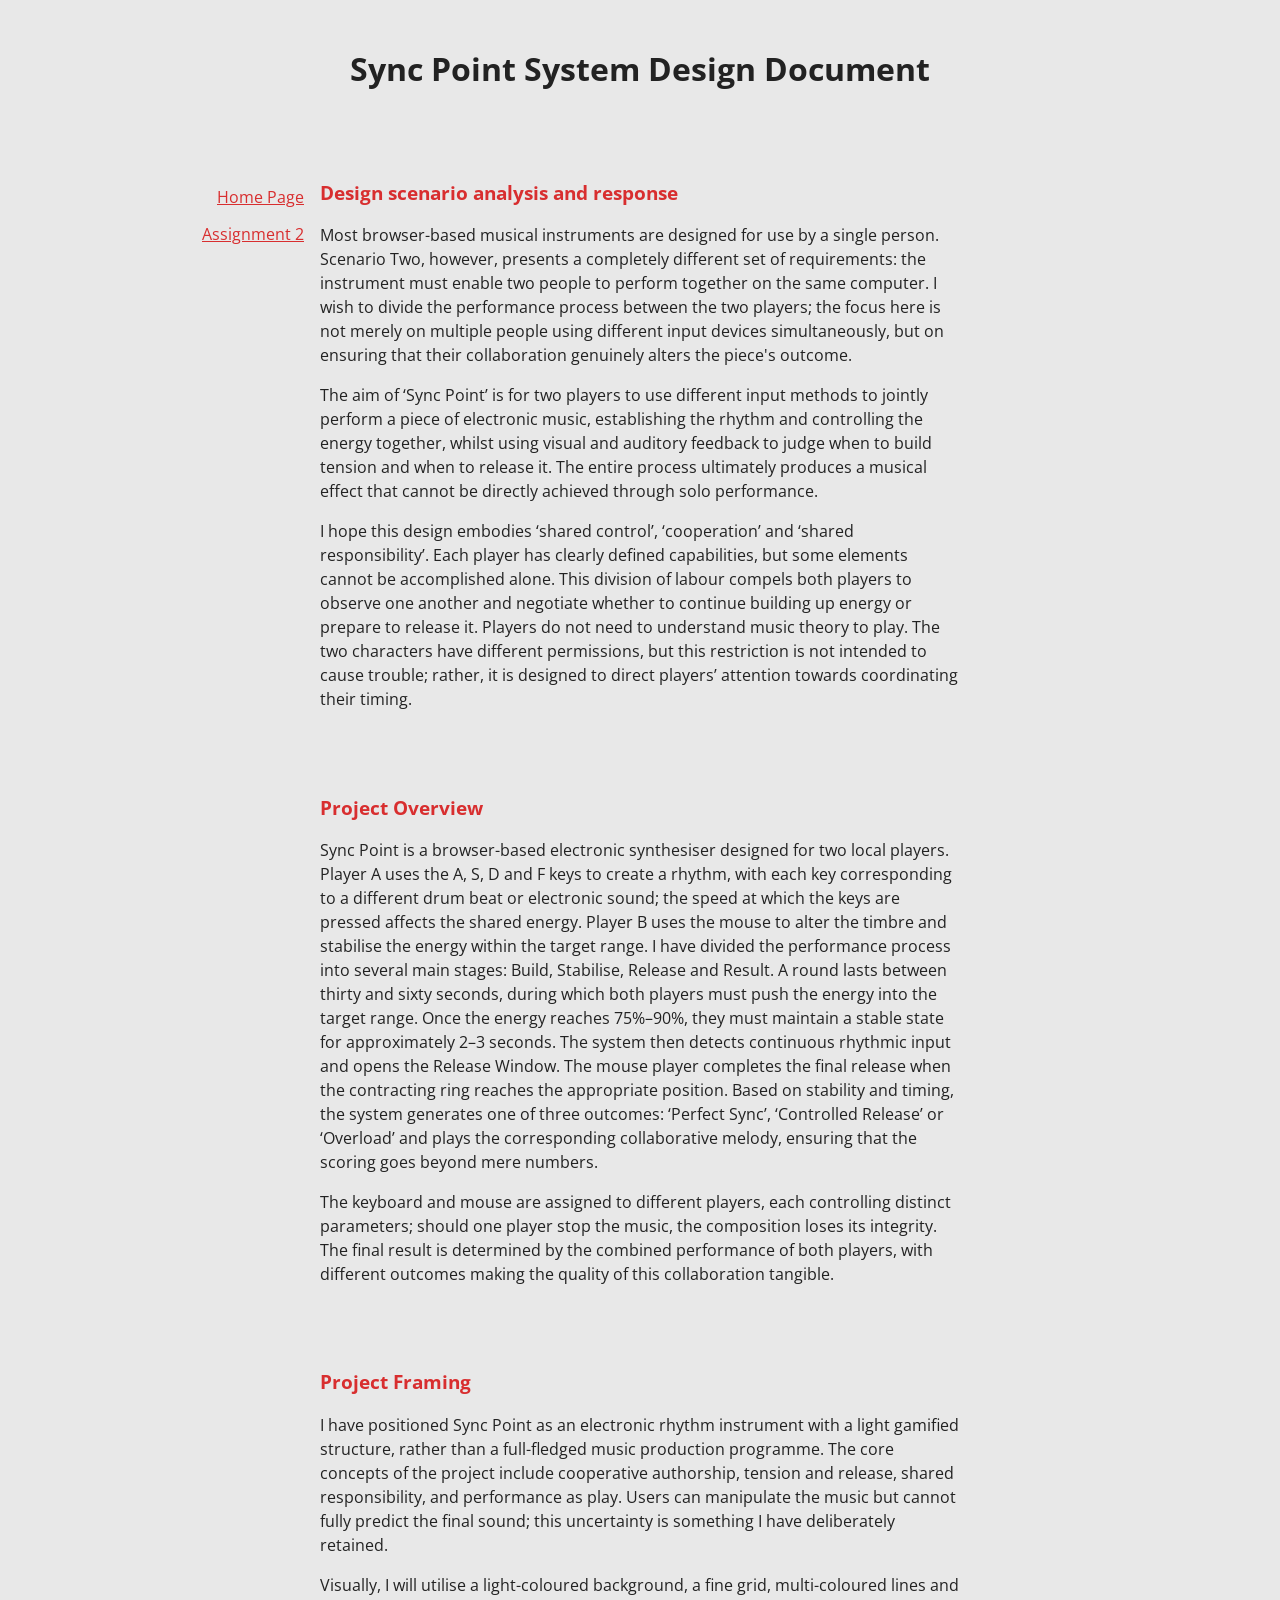
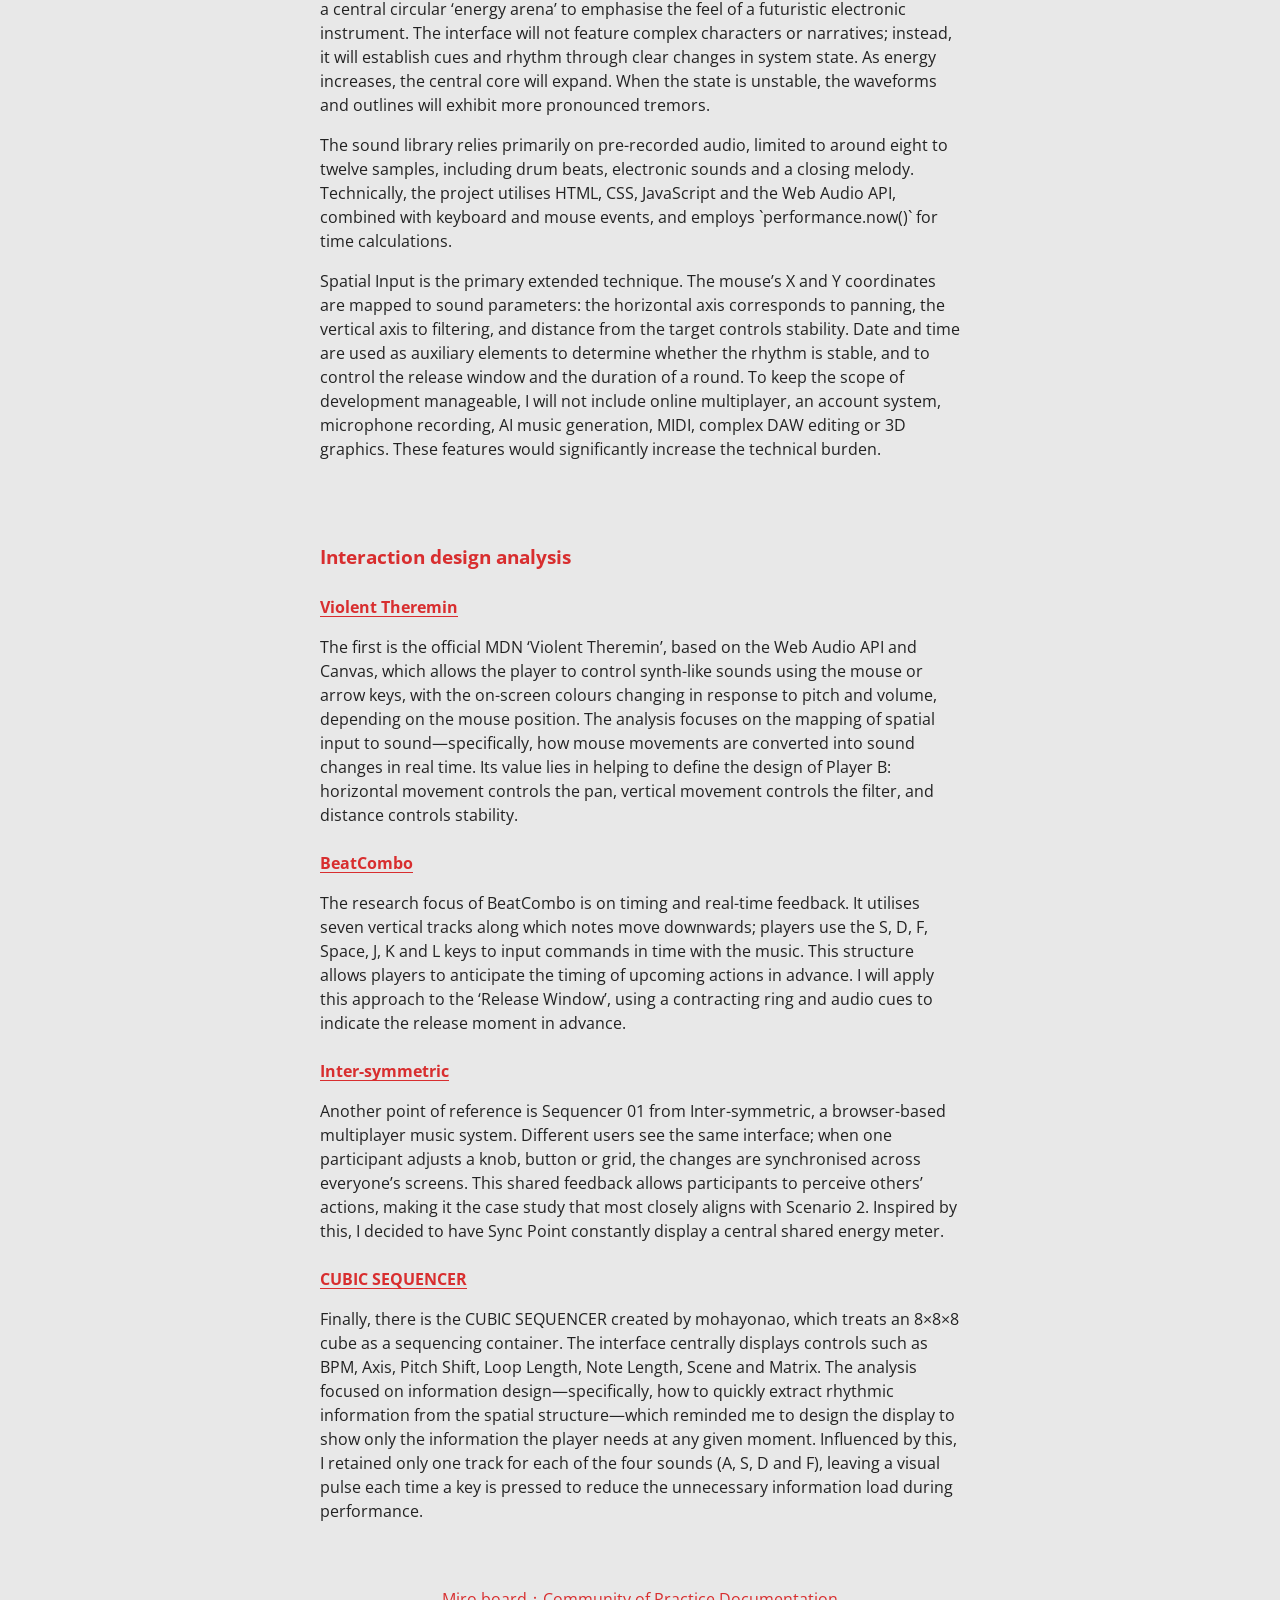
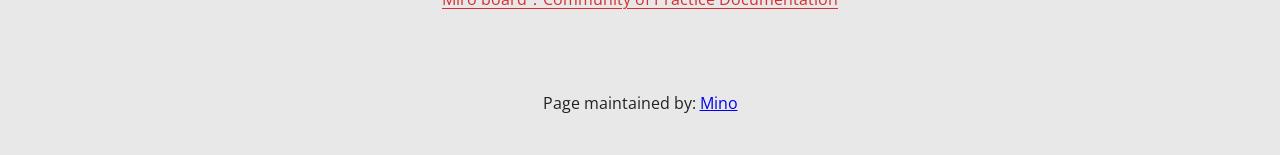
==== commit 44b57794: "Update assignment1.html" ====
--- a/assignment1.html
+++ b/assignment1.html
@@ -41,7 +41,7 @@
             <h3 class="firstSectionHeading">Design scenario analysis and response</h3>
             <p> Most browser-based musical instruments are designed for use by a single person. Scenario Two, however, presents a completely different set of requirements: the instrument must enable two people to perform together on the same computer. I wish to divide the performance process between the two players; the focus here is not merely on multiple people using different input devices simultaneously, but on ensuring that their collaboration genuinely alters the piece's outcome.</p>
             <p>The aim of ‘Sync Point’ is for two players to use different input methods to jointly perform a piece of electronic music, establishing the rhythm and controlling the energy together, whilst using visual and auditory feedback to judge when to build tension and when to release it. The entire process ultimately produces a musical effect that cannot be directly achieved through solo performance.</p>
-            <p>I hope this design embodies ‘shared control’, ‘cooperation’ and ‘shared responsibility’. Each player has clearly defined capabilities, but some elements cannot be accomplished alone. This division of labour compels both players to observe one another and negotiate whether to continue building up energy or prepare to release it. Players do not need to understand music theory to play; Although the two characters have different permissions, these restrictions are not intended to cause trouble, but rather to make cooperation the true core of the gameplay.</p>
+            <p>I hope this design embodies ‘shared control’, ‘cooperation’ and ‘shared responsibility’. Each player has clearly defined capabilities, but some elements cannot be accomplished alone. This division of labour compels both players to observe one another and negotiate whether to continue building up energy or prepare to release it. Players do not need to understand music theory to play. The two characters have different permissions, but this restriction is not intended to cause trouble; rather, it is designed to direct players’ attention towards coordinating their timing.</p>
         </section>
 
         <section>
